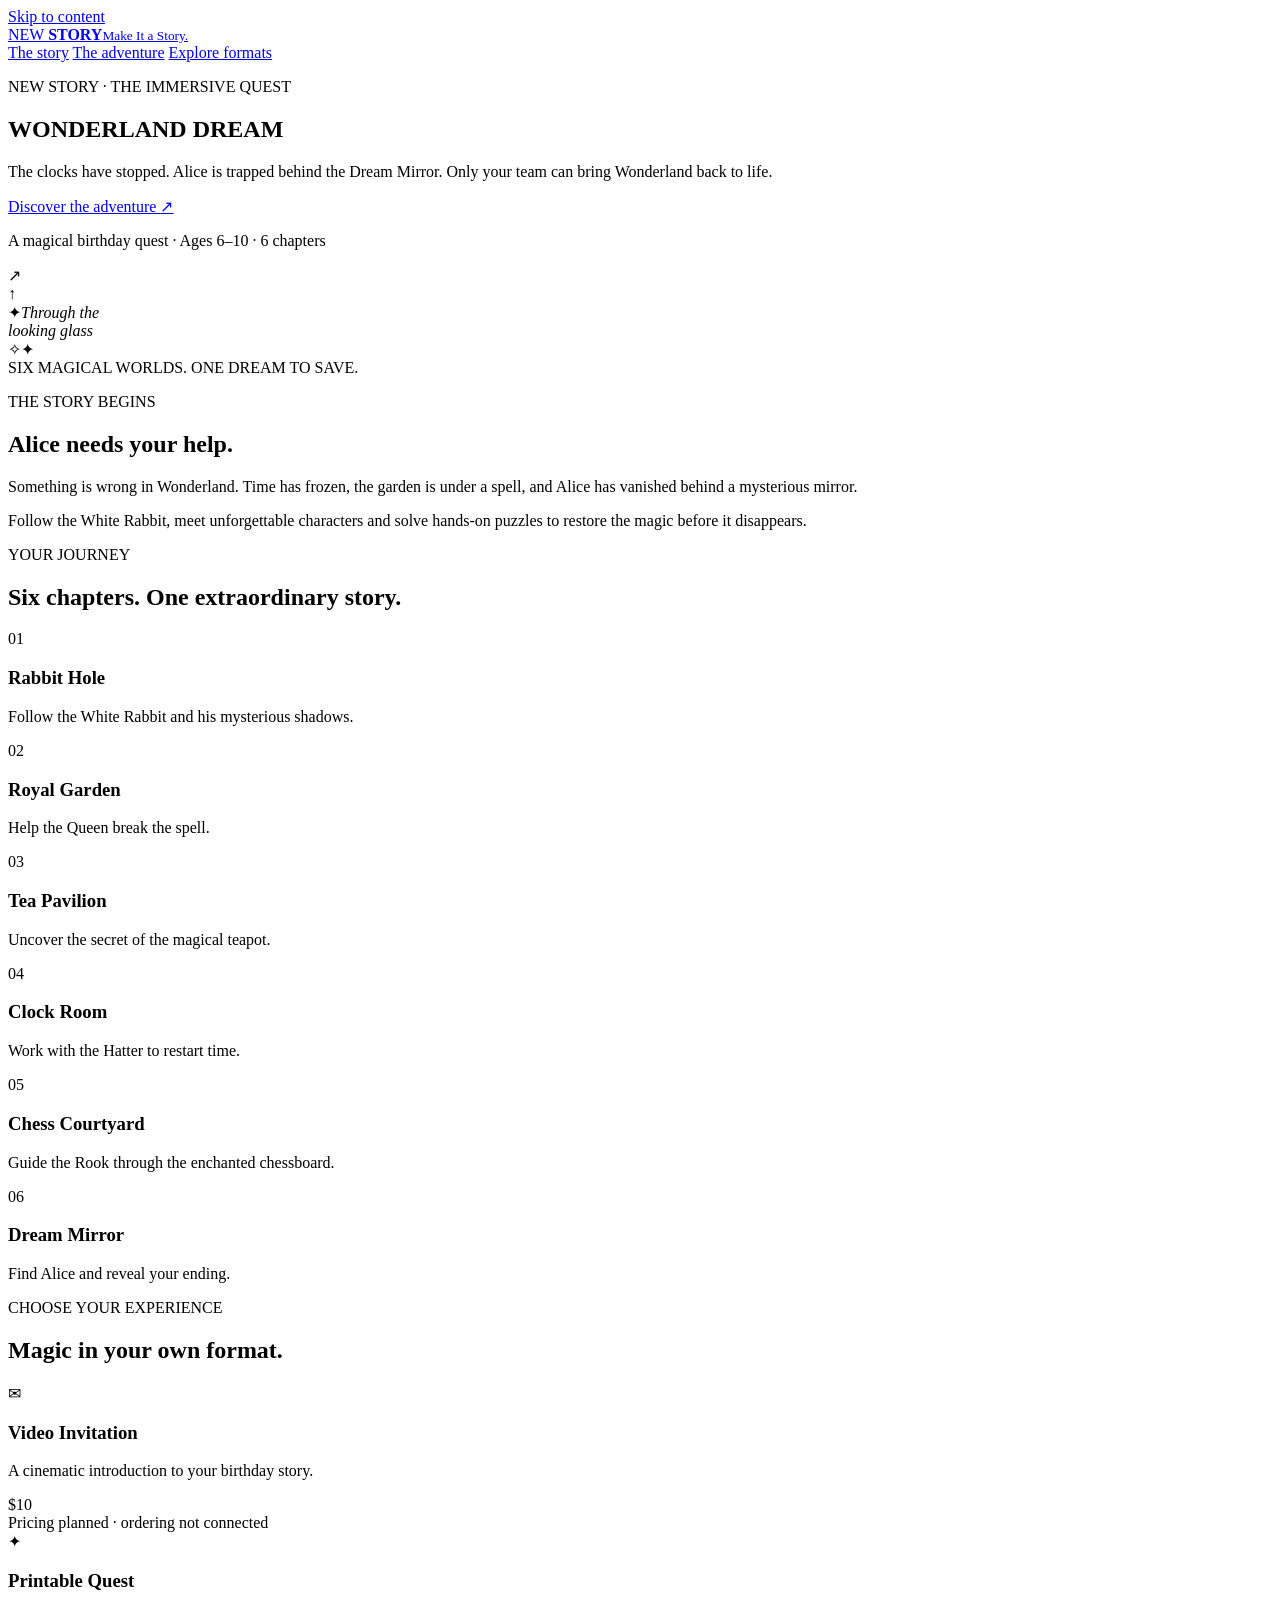
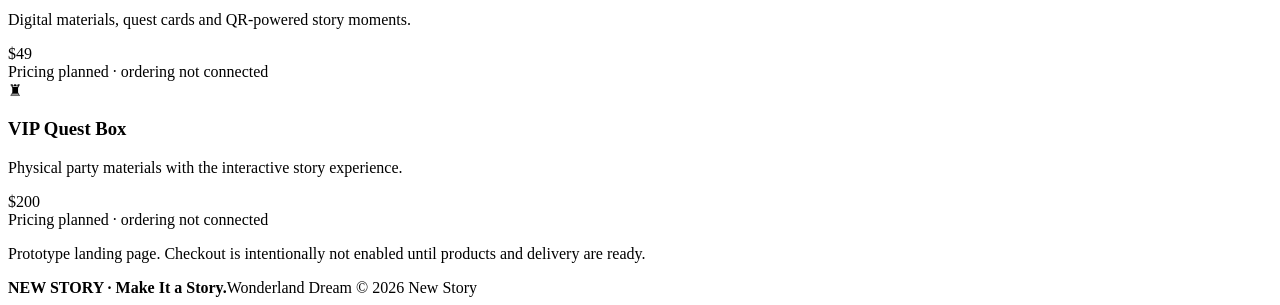
==== index.html @ a3e125e9 "Add files via upload" ====
<!doctype html>
<html lang="en">
<head>
  <meta charset="utf-8">
  <meta name="viewport" content="width=device-width,initial-scale=1">
  <meta name="description" content="Wonderland Dream — a story-led printable quest adventure for children's birthdays, by New Story.">
  <meta name="theme-color" content="#A480DC">
  <title>Wonderland Dream | New Story</title>
  <link rel="stylesheet" href="styles.css">
</head>
<body class="w-landing">
  <a class="skip" href="#main">Skip to content</a>
  <header class="w-header">
    <div class="w-wrap w-header-inner">
      <a class="w-wordmark" href="../new-story-website.html" aria-label="New Story home">NEW <strong>STORY</strong><small>Make It a Story.</small></a>
      <nav aria-label="Wonderland page">
        <a href="#story">The story</a>
        <a href="#experience">The adventure</a>
        <a class="w-nav-action" href="#formats">Explore formats</a>
      </nav>
    </div>
  </header>
  <main id="main">
    <section class="w-hero">
      <div class="w-orb orb-one" aria-hidden="true"></div>
      <div class="w-orb orb-two" aria-hidden="true"></div>
      <div class="w-wrap w-hero-grid">
        <div class="w-hero-copy">
          <p class="w-eyebrow">NEW STORY · THE IMMERSIVE QUEST</p>
          <h1>WONDERLAND <span>DREAM</span></h1>
          <p class="w-lead">The clocks have stopped. Alice is trapped behind the Dream Mirror. Only your team can bring Wonderland back to life.</p>
          <a class="w-button w-button-main" href="#story">Discover the adventure <span aria-hidden="true">↗</span></a>
          <p class="w-micro">A magical birthday quest · Ages 6–10 · 6 chapters</p>
        </div>
        <div class="w-hero-art" role="img" aria-label="Stylized Dream Mirror surrounded by clocks and Wonderland colors">
          <div class="w-clock clock-one" aria-hidden="true"><span>↗</span></div>
          <div class="w-clock clock-two" aria-hidden="true"><span>↑</span></div>
          <div class="w-mirror" aria-hidden="true"><div class="w-mirror-inner"><span>✦</span><em>Through the<br>looking glass</em></div></div>
          <span class="w-spark s1" aria-hidden="true">✧</span><span class="w-spark s2" aria-hidden="true">✦</span>
          <div class="w-art-label">SIX MAGICAL WORLDS. ONE DREAM TO SAVE.</div>
        </div>
      </div>
    </section>
    <section class="w-section" id="story">
      <div class="w-wrap w-two-col">
        <div>
          <p class="w-eyebrow w-ink">THE STORY BEGINS</p>
          <h2>Alice needs your help.</h2>
        </div>
        <div class="w-copy">
          <p>Something is wrong in Wonderland. Time has frozen, the garden is under a spell, and Alice has vanished behind a mysterious mirror.</p>
          <p>Follow the White Rabbit, meet unforgettable characters and solve hands-on puzzles to restore the magic before it disappears.</p>
        </div>
      </div>
    </section>
    <section class="w-section w-section-lilac" id="experience">
      <div class="w-wrap">
        <p class="w-eyebrow w-ink">YOUR JOURNEY</p>
        <h2>Six chapters. One extraordinary story.</h2>
        <div class="w-journey" aria-label="Adventure chapters">
          <article><span class="w-chapter-n">01</span><h3>Rabbit Hole</h3><p>Follow the White Rabbit and his mysterious shadows.</p></article>
          <article><span class="w-chapter-n">02</span><h3>Royal Garden</h3><p>Help the Queen break the spell.</p></article>
          <article><span class="w-chapter-n">03</span><h3>Tea Pavilion</h3><p>Uncover the secret of the magical teapot.</p></article>
          <article><span class="w-chapter-n">04</span><h3>Clock Room</h3><p>Work with the Hatter to restart time.</p></article>
          <article><span class="w-chapter-n">05</span><h3>Chess Courtyard</h3><p>Guide the Rook through the enchanted chessboard.</p></article>
          <article><span class="w-chapter-n">06</span><h3>Dream Mirror</h3><p>Find Alice and reveal your ending.</p></article>
        </div>
      </div>
    </section>
    <section class="w-section" id="formats">
      <div class="w-wrap">
        <p class="w-eyebrow w-ink">CHOOSE YOUR EXPERIENCE</p>
        <h2>Magic in your own format.</h2>
        <div class="w-formats">
          <article><div class="w-format-symbol" aria-hidden="true">✉</div><h3>Video Invitation</h3><p>A cinematic introduction to your birthday story.</p><div class="w-price">$10</div><span class="w-label">Pricing planned · ordering not connected</span></article>
          <article class="w-featured"><div class="w-format-symbol" aria-hidden="true">✦</div><h3>Printable Quest</h3><p>Digital materials, quest cards and QR-powered story moments.</p><div class="w-price">$49</div><span class="w-label">Pricing planned · ordering not connected</span></article>
          <article><div class="w-format-symbol" aria-hidden="true">♜</div><h3>VIP Quest Box</h3><p>Physical party materials with the interactive story experience.</p><div class="w-price">$200</div><span class="w-label">Pricing planned · ordering not connected</span></article>
        </div>
        <p class="w-disclaimer">Prototype landing page. Checkout is intentionally not enabled until products and delivery are ready.</p>
      </div>
    </section>
    <footer class="w-footer"><div class="w-wrap w-foot-flex"><strong>NEW STORY · Make It a Story.</strong><span>Wonderland Dream © 2026 New Story</span></div></footer>
  </main>
</body>
</html>
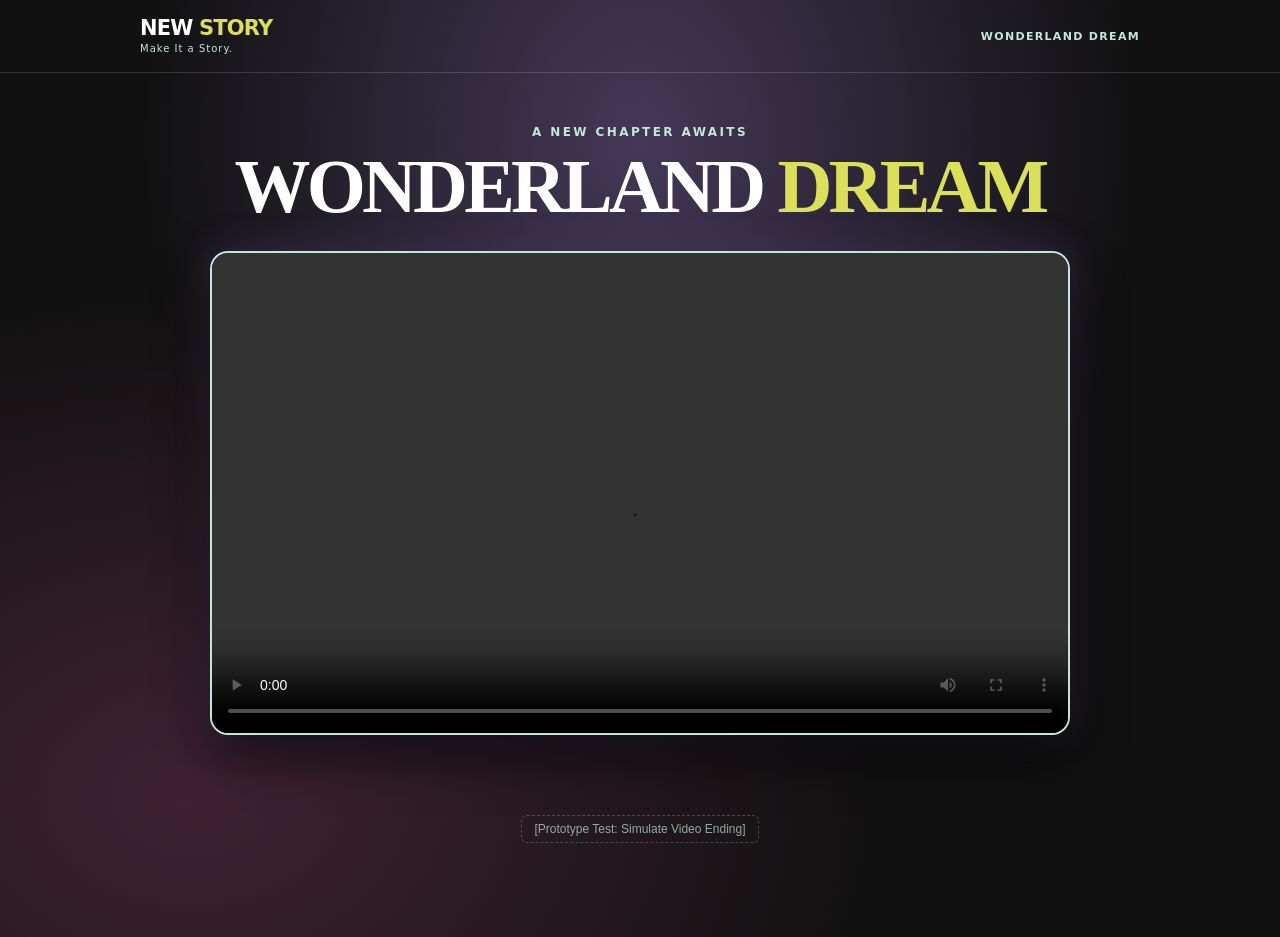
==== commit 7ea175e6: "allah" ====
--- a/index.html
+++ b/index.html
@@ -3,83 +3,66 @@
 <head>
   <meta charset="utf-8">
   <meta name="viewport" content="width=device-width,initial-scale=1">
-  <meta name="description" content="Wonderland Dream — a story-led printable quest adventure for children's birthdays, by New Story.">
-  <meta name="theme-color" content="#A480DC">
-  <title>Wonderland Dream | New Story</title>
-  <link rel="stylesheet" href="styles.css">
+  <meta name="robots" content="noindex,nofollow,noarchive">
+  <meta name="theme-color" content="#111111">
+  <title>Welcome to Wonderland Dream | New Story</title>
+  <link rel="stylesheet" href="style.css">
+  <script src="intro.js" defer></script>
 </head>
-<body class="w-landing">
-  <a class="skip" href="#main">Skip to content</a>
+<body>
+
   <header class="w-header">
     <div class="w-wrap w-header-inner">
-      <a class="w-wordmark" href="../new-story-website.html" aria-label="New Story home">NEW <strong>STORY</strong><small>Make It a Story.</small></a>
-      <nav aria-label="Wonderland page">
-        <a href="#story">The story</a>
-        <a href="#experience">The adventure</a>
-        <a class="w-nav-action" href="#formats">Explore formats</a>
-      </nav>
+      <div class="w-wordmark">NEW <strong>STORY</strong><small>Make It a Story.</small></div>
+      <span class="w-badge">WONDERLAND DREAM</span>
     </div>
   </header>
-  <main id="main">
-    <section class="w-hero">
-      <div class="w-orb orb-one" aria-hidden="true"></div>
-      <div class="w-orb orb-two" aria-hidden="true"></div>
-      <div class="w-wrap w-hero-grid">
-        <div class="w-hero-copy">
-          <p class="w-eyebrow">NEW STORY · THE IMMERSIVE QUEST</p>
-          <h1>WONDERLAND <span>DREAM</span></h1>
-          <p class="w-lead">The clocks have stopped. Alice is trapped behind the Dream Mirror. Only your team can bring Wonderland back to life.</p>
-          <a class="w-button w-button-main" href="#story">Discover the adventure <span aria-hidden="true">↗</span></a>
-          <p class="w-micro">A magical birthday quest · Ages 6–10 · 6 chapters</p>
-        </div>
-        <div class="w-hero-art" role="img" aria-label="Stylized Dream Mirror surrounded by clocks and Wonderland colors">
-          <div class="w-clock clock-one" aria-hidden="true"><span>↗</span></div>
-          <div class="w-clock clock-two" aria-hidden="true"><span>↑</span></div>
-          <div class="w-mirror" aria-hidden="true"><div class="w-mirror-inner"><span>✦</span><em>Through the<br>looking glass</em></div></div>
-          <span class="w-spark s1" aria-hidden="true">✧</span><span class="w-spark s2" aria-hidden="true">✦</span>
-          <div class="w-art-label">SIX MAGICAL WORLDS. ONE DREAM TO SAVE.</div>
-        </div>
+
+  <main class="intro-stage">
+    <div class="w-wrap" style="display: flex; flex-direction: column; align-items: center;">
+      <p class="w-eyebrow">A NEW CHAPTER AWAITS</p>
+      <h1>WONDERLAND <span>DREAM</span></h1>
+
+      <!-- Big Centered Video -->
+      <div class="big-video-container">
+        <video id="intro-video" controls playsinline preload="metadata">
+          <source src="assets/videos/intro.mp4" type="video/mp4">
+          Your browser does not support HTML5 video.
+        </video>
       </div>
-    </section>
-    <section class="w-section" id="story">
-      <div class="w-wrap w-two-col">
-        <div>
-          <p class="w-eyebrow w-ink">THE STORY BEGINS</p>
-          <h2>Alice needs your help.</h2>
-        </div>
-        <div class="w-copy">
-          <p>Something is wrong in Wonderland. Time has frozen, the garden is under a spell, and Alice has vanished behind a mysterious mirror.</p>
-          <p>Follow the White Rabbit, meet unforgettable characters and solve hands-on puzzles to restore the magic before it disappears.</p>
-        </div>
+
+      <!-- Animated Button Area -->
+      <div class="action-area">
+        <button id="help-me-btn" class="help-btn" type="button">
+          ✨ Help me!
+        </button>
+
+        <!-- Prototype test button so you can test the animation without waiting for a video -->
+        <button id="test-trigger" class="dev-skip" type="button">
+          [Prototype Test: Simulate Video Ending]
+        </button>
       </div>
-    </section>
-    <section class="w-section w-section-lilac" id="experience">
-      <div class="w-wrap">
-        <p class="w-eyebrow w-ink">YOUR JOURNEY</p>
-        <h2>Six chapters. One extraordinary story.</h2>
-        <div class="w-journey" aria-label="Adventure chapters">
-          <article><span class="w-chapter-n">01</span><h3>Rabbit Hole</h3><p>Follow the White Rabbit and his mysterious shadows.</p></article>
-          <article><span class="w-chapter-n">02</span><h3>Royal Garden</h3><p>Help the Queen break the spell.</p></article>
-          <article><span class="w-chapter-n">03</span><h3>Tea Pavilion</h3><p>Uncover the secret of the magical teapot.</p></article>
-          <article><span class="w-chapter-n">04</span><h3>Clock Room</h3><p>Work with the Hatter to restart time.</p></article>
-          <article><span class="w-chapter-n">05</span><h3>Chess Courtyard</h3><p>Guide the Rook through the enchanted chessboard.</p></article>
-          <article><span class="w-chapter-n">06</span><h3>Dream Mirror</h3><p>Find Alice and reveal your ending.</p></article>
-        </div>
+    </div>
+  </main>
+
+  <!-- Big Rules Popup Window -->
+  <div id="rules-modal" class="modal-backdrop" role="dialog" aria-modal="true" aria-labelledby="rules-title">
+    <div class="rules-window">
+      <div class="modal-header">
+        <h2 id="rules-title">Before You Begin</h2>
+        <button id="close-rules" class="close-modal" type="button" aria-label="Close rules">&times;</button>
       </div>
-    </section>
-    <section class="w-section" id="formats">
-      <div class="w-wrap">
-        <p class="w-eyebrow w-ink">CHOOSE YOUR EXPERIENCE</p>
-        <h2>Magic in your own format.</h2>
-        <div class="w-formats">
-          <article><div class="w-format-symbol" aria-hidden="true">✉</div><h3>Video Invitation</h3><p>A cinematic introduction to your birthday story.</p><div class="w-price">$10</div><span class="w-label">Pricing planned · ordering not connected</span></article>
-          <article class="w-featured"><div class="w-format-symbol" aria-hidden="true">✦</div><h3>Printable Quest</h3><p>Digital materials, quest cards and QR-powered story moments.</p><div class="w-price">$49</div><span class="w-label">Pricing planned · ordering not connected</span></article>
-          <article><div class="w-format-symbol" aria-hidden="true">♜</div><h3>VIP Quest Box</h3><p>Physical party materials with the interactive story experience.</p><div class="w-price">$200</div><span class="w-label">Pricing planned · ordering not connected</span></article>
-        </div>
-        <p class="w-disclaimer">Prototype landing page. Checkout is intentionally not enabled until products and delivery are ready.</p>
+
+      <div class="rules-placeholder-body">
+        <p style="font-size: 18px; margin-bottom: 6px; font-weight: 700;">Rules Area</p>
+        <small style="opacity: 0.75;">(Your game rules and instructions will go right here)</small>
       </div>
-    </section>
-    <footer class="w-footer"><div class="w-wrap w-foot-flex"><strong>NEW STORY · Make It a Story.</strong><span>Wonderland Dream © 2026 New Story</span></div></footer>
-  </main>
+
+      <div class="modal-footer">
+        
+      </div>
+    </div>
+  </div>
+
 </body>
-</html>
+</html>
--- a/style.css
+++ b/style.css
@@ -0,0 +1,320 @@
+:root {
+  --lime: #dcdf5a;
+  --mint: #c0e9d9;
+  --violet: #a480dc;
+  --pink: #fc67b4;
+  --white: #fff;
+  --black: #111;
+}
+
+*, *::before, *::after {
+  box-sizing: border-box;
+}
+
+body {
+  margin: 0;
+  font-family: system-ui, -apple-system, Segoe UI, Roboto, sans-serif;
+  background:
+    radial-gradient(ellipse at 50% 15%, rgba(164, 128, 220, 0.35), transparent 55%),
+    radial-gradient(ellipse at 15% 85%, rgba(252, 103, 180, 0.2), transparent 45%),
+    var(--black);
+  color: var(--white);
+  min-height: 100vh;
+  display: flex;
+  flex-direction: column;
+}
+
+/* Header */
+.w-header {
+  border-bottom: 1px solid rgba(255, 255, 255, 0.15);
+  padding: 18px 0;
+}
+
+.w-wrap {
+  width: min(1000px, calc(100% - 36px));
+  margin-inline: auto;
+}
+
+.w-header-inner {
+  display: flex;
+  align-items: center;
+  justify-content: space-between;
+}
+
+.w-wordmark {
+  font-weight: 900;
+  font-size: 21px;
+  letter-spacing: -0.04em;
+  color: var(--white);
+  line-height: 1;
+}
+
+.w-wordmark strong {
+  color: var(--lime);
+}
+
+.w-wordmark small {
+  display: block;
+  font-size: 10px;
+  color: var(--mint);
+  letter-spacing: 0.1em;
+  margin-top: 5px;
+  font-weight: 500;
+}
+
+.w-badge {
+  font-size: 11px;
+  color: var(--mint);
+  letter-spacing: 0.12em;
+  font-weight: 800;
+}
+
+/* Main Centered Stage */
+.intro-stage {
+  flex: 1;
+  display: flex;
+  flex-direction: column;
+  align-items: center;
+  justify-content: center;
+  text-align: center;
+  padding: 40px 0 60px;
+}
+
+.w-eyebrow {
+  font-size: 12px;
+  font-weight: 800;
+  letter-spacing: 0.2em;
+  color: var(--mint);
+  text-transform: uppercase;
+  margin-bottom: 10px;
+}
+
+h1 {
+  font-family: Georgia, serif;
+  font-size: clamp(42px, 7vw, 76px);
+  letter-spacing: -0.05em;
+  line-height: 0.98;
+  margin: 0 0 28px;
+}
+
+h1 span {
+  color: var(--lime);
+}
+
+/* Big Centered Video Box */
+.big-video-container {
+  width: 100%;
+  max-width: 860px;
+  aspect-ratio: 16 / 9;
+  background: #0a0a0a;
+  border: 2px solid var(--mint);
+  border-radius: 18px;
+  overflow: hidden;
+  position: relative;
+  box-shadow: 0 20px 50px rgba(0, 0, 0, 0.7), 0 0 35px rgba(164, 128, 220, 0.25);
+}
+
+.big-video-container video {
+  width: 100%;
+  height: 100%;
+  object-fit: cover;
+  display: block;
+}
+
+/* Action Area & Animated "Help me!" Button */
+.action-area {
+  min-height: 110px;
+  display: flex;
+  flex-direction: column;
+  align-items: center;
+  justify-content: center;
+  margin-top: 32px;
+}
+
+@keyframes dramaticEntrance {
+  0% {
+    opacity: 0;
+    transform: translateY(30px) scale(0.75);
+  }
+  70% {
+    opacity: 1;
+    transform: translateY(-6px) scale(1.05);
+  }
+  100% {
+    opacity: 1;
+    transform: translateY(0) scale(1);
+  }
+}
+
+@keyframes pulseGlow {
+  0%, 100% {
+    box-shadow: 0 0 20px rgba(220, 223, 90, 0.45), 0 0 40px rgba(252, 103, 180, 0.25);
+  }
+  50% {
+    box-shadow: 0 0 35px rgba(220, 223, 90, 0.8), 0 0 60px rgba(252, 103, 180, 0.5);
+  }
+}
+
+.help-btn {
+  display: none;
+  background: linear-gradient(135deg, var(--lime), #e8eb7a);
+  color: var(--black);
+  font-family: Georgia, serif;
+  font-size: clamp(22px, 3vw, 28px);
+  font-weight: 800;
+  letter-spacing: -0.02em;
+  padding: 18px 48px;
+  border: none;
+  border-radius: 99px;
+  cursor: pointer;
+  transition: transform 0.2s ease, background 0.2s ease;
+}
+
+.help-btn.is-visible {
+  display: inline-flex;
+  align-items: center;
+  gap: 12px;
+  animation:
+    dramaticEntrance 0.65s cubic-bezier(0.22, 1, 0.36, 1) forwards,
+    pulseGlow 2.4s ease-in-out infinite 0.65s;
+}
+
+.help-btn:hover {
+  transform: scale(1.06) translateY(-2px);
+  background: var(--mint);
+}
+
+.help-btn:active {
+  transform: scale(0.98);
+}
+
+/* Prototype Test Helper Link */
+.dev-skip {
+  margin-top: 14px;
+  background: none;
+  border: 1px dashed rgba(192, 233, 217, 0.35);
+  color: var(--mint);
+  font-size: 12px;
+  padding: 6px 12px;
+  border-radius: 6px;
+  cursor: pointer;
+  opacity: 0.7;
+  transition: opacity 0.2s;
+}
+.dev-skip:hover {
+  opacity: 1;
+}
+
+/* Big Rules Modal Popup */
+.modal-backdrop {
+  position: fixed;
+  inset: 0;
+  background: rgba(10, 10, 14, 0.85);
+  backdrop-filter: blur(8px);
+  display: flex;
+  align-items: center;
+  justify-content: center;
+  padding: 20px;
+  z-index: 1000;
+  opacity: 0;
+  pointer-events: none;
+  transition: opacity 0.3s ease;
+}
+
+.modal-backdrop.open {
+  opacity: 1;
+  pointer-events: auto;
+}
+
+.rules-window {
+  width: 100%;
+  max-width: 680px;
+  min-height: 420px;
+  background: linear-gradient(160deg, #1b1626 0%, #111 100%);
+  border: 2px solid var(--violet);
+  border-radius: 22px;
+  padding: 36px;
+  position: relative;
+  display: flex;
+  flex-direction: column;
+  justify-content: space-between;
+  box-shadow: 0 25px 70px rgba(0, 0, 0, 0.85), 0 0 40px rgba(164, 128, 220, 0.3);
+  transform: scale(0.88) translateY(25px);
+  transition: transform 0.35s cubic-bezier(0.175, 0.885, 0.32, 1.275);
+}
+
+.modal-backdrop.open .rules-window {
+  transform: scale(1) translateY(0);
+}
+
+.modal-header {
+  display: flex;
+  align-items: center;
+  justify-content: space-between;
+  border-bottom: 1px solid rgba(255, 255, 255, 0.12);
+  padding-bottom: 16px;
+}
+
+.modal-header h2 {
+  font-family: Georgia, serif;
+  font-size: 32px;
+  margin: 0;
+  color: var(--lime);
+}
+
+.close-modal {
+  background: rgba(255, 255, 255, 0.08);
+  border: 1px solid rgba(255, 255, 255, 0.2);
+  color: var(--white);
+  width: 38px;
+  height: 38px;
+  border-radius: 50%;
+  font-size: 20px;
+  cursor: pointer;
+  display: grid;
+  place-items: center;
+  transition: background 0.2s, color 0.2s;
+}
+
+.close-modal:hover {
+  background: var(--pink);
+  border-color: var(--pink);
+  color: var(--black);
+}
+
+.rules-placeholder-body {
+  flex: 1;
+  display: flex;
+  flex-direction: column;
+  align-items: center;
+  justify-content: center;
+  text-align: center;
+  padding: 40px 20px;
+  color: var(--mint);
+  border: 1px dashed rgba(192, 233, 217, 0.25);
+  border-radius: 14px;
+  margin: 24px 0;
+}
+
+.modal-footer {
+  display: flex;
+  justify-content: flex-end;
+}
+
+.start-adventure-btn {
+  background: var(--lime);
+  color: var(--black);
+  font-weight: 850;
+  padding: 14px 28px;
+  border: none;
+  border-radius: 12px;
+  font-size: 16px;
+  cursor: pointer;
+  text-decoration: none;
+  transition: background 0.2s, transform 0.2s;
+}
+
+.start-adventure-btn:hover {
+  background: var(--mint);
+  transform: translateY(-2px);
+}
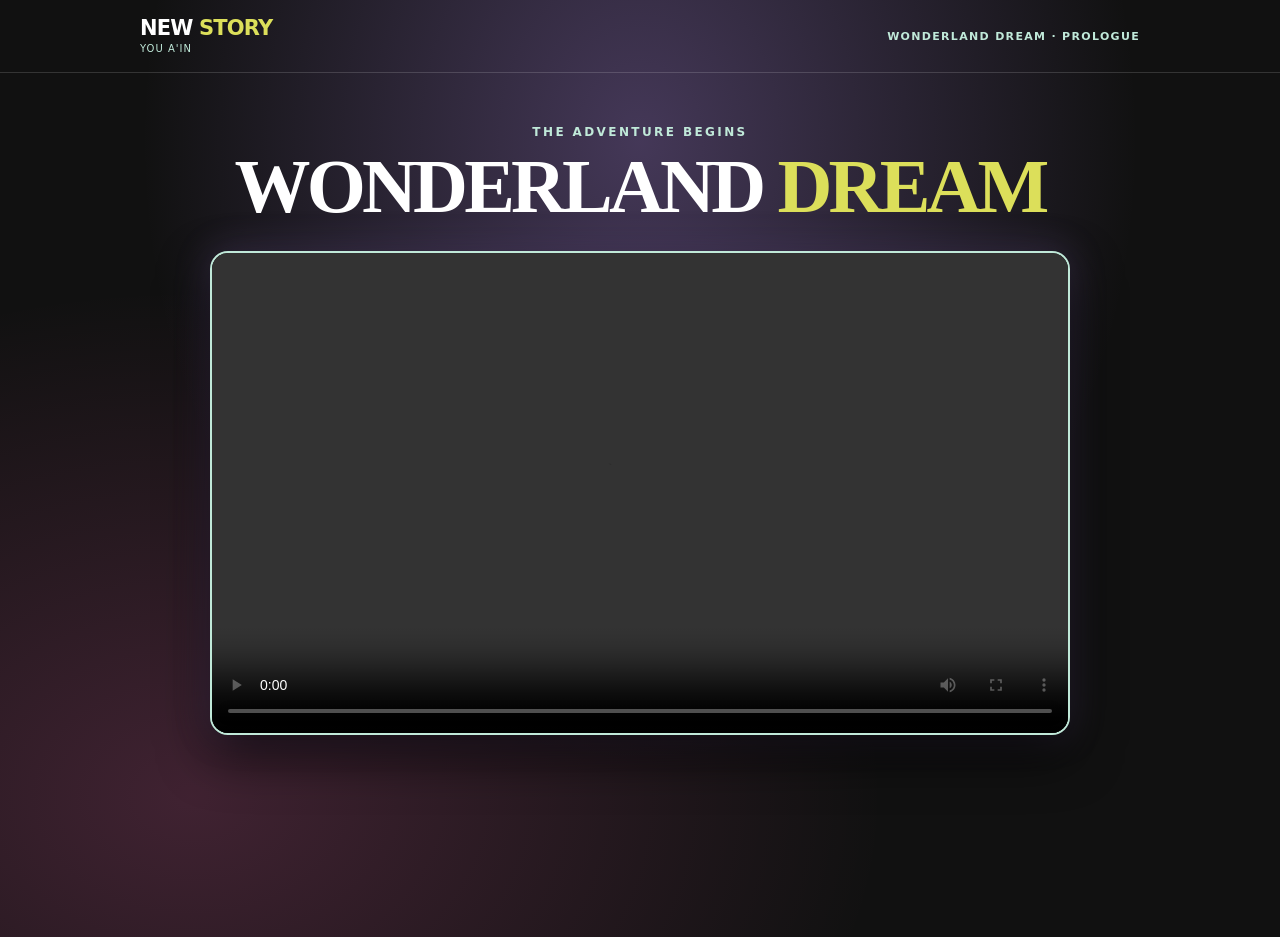
==== commit 81a77d74: "changes" ====
--- a/index.html
+++ b/index.html
@@ -6,6 +6,9 @@
   <meta name="robots" content="noindex,nofollow,noarchive">
   <meta name="theme-color" content="#111111">
   <title>Welcome to Wonderland Dream | New Story</title>
+  <link rel="preconnect" href="https://fonts.googleapis.com">
+  <link rel="preconnect" href="https://fonts.gstatic.com" crossorigin>
+  <link href="https://fonts.googleapis.com/css2?family=DM+Sans:wght@700;800&family=Open+Sans:wght@400;600;700&display=swap" rel="stylesheet">
   <link rel="stylesheet" href="style.css">
   <script src="intro.js" defer></script>
 </head>
@@ -13,14 +16,14 @@
 
   <header class="w-header">
     <div class="w-wrap w-header-inner">
-      <div class="w-wordmark">NEW <strong>STORY</strong><small>Make It a Story.</small></div>
-      <span class="w-badge">WONDERLAND DREAM</span>
+      <div class="w-wordmark">NEW <strong>STORY</strong><small>YOU A'IN</small></div>
+      <span class="w-badge">WONDERLAND DREAM · PROLOGUE </span>
     </div>
   </header>
 
   <main class="intro-stage">
     <div class="w-wrap" style="display: flex; flex-direction: column; align-items: center;">
-      <p class="w-eyebrow">A NEW CHAPTER AWAITS</p>
+      <p class="w-eyebrow">THE ADVENTURE BEGINS </p>
       <h1>WONDERLAND <span>DREAM</span></h1>
 
       <!-- Big Centered Video -->
@@ -34,13 +37,11 @@
       <!-- Animated Button Area -->
       <div class="action-area">
         <button id="help-me-btn" class="help-btn" type="button">
-          ✨ Help me!
+          Help me!
         </button>
 
-        <!-- Prototype test button so you can test the animation without waiting for a video -->
-        <button id="test-trigger" class="dev-skip" type="button">
-          [Prototype Test: Simulate Video Ending]
-        </button>
+        <!-- Prototype test button -->
+        
       </div>
     </div>
   </main>
@@ -49,17 +50,78 @@
   <div id="rules-modal" class="modal-backdrop" role="dialog" aria-modal="true" aria-labelledby="rules-title">
     <div class="rules-window">
       <div class="modal-header">
-        <h2 id="rules-title">Before You Begin</h2>
+        <div>
+          
+          <h2 id="rules-title">HELP ALICE!</h2>
+          <p class="rules-subtitle">HOW TO PLAY</p>
+        </div>
         <button id="close-rules" class="close-modal" type="button" aria-label="Close rules">&times;</button>
       </div>
 
-      <div class="rules-placeholder-body">
-        <p style="font-size: 18px; margin-bottom: 6px; font-weight: 700;">Rules Area</p>
-        <small style="opacity: 0.75;">(Your game rules and instructions will go right here)</small>
+      <!-- 6-Step Rules Grid -->
+      <div class="rules-grid">
+        <div class="rule-card">
+          <div class="rule-card-top">
+            <span class="rule-num">01</span>
+
+          </div>
+          <h3>READ</h3>
+          <p>Your Quest Card</p>
+        </div>
+
+        <div class="rule-card">
+          <div class="rule-card-top">
+            <span class="rule-num">02</span>
+  
+          </div>
+          <h3>SCAN</h3>
+          <p>The QR code</p>
+        </div>
+
+        <div class="rule-card">
+          <div class="rule-card-top">
+            <span class="rule-num">03</span>
+
+          </div>
+          <h3>WATCH</h3>
+          <p>The story</p>
+        </div>
+
+        <div class="rule-card">
+          <div class="rule-card-top">
+            <span class="rule-num">04</span>
+   
+          </div>
+          <h3>DISCOVER</h3>
+          <p>Your mission</p>
+        </div>
+
+        <div class="rule-card">
+          <div class="rule-card-top">
+            <span class="rule-num">05</span>
+
+          </div>
+          <h3>SOLVE</h3>
+          <p>The challenge</p>
+        </div>
+
+        <div class="rule-card">
+          <div class="rule-card-top">
+            <span class="rule-num">06</span>
+    
+          </div>
+          <h3>UNLOCK</h3>
+          <p>The next chapter</p>
+        </div>
       </div>
 
-      <div class="modal-footer">
-        
+      <!-- Bottom Callout Banner -->
+      <div class="modal-footer-banner">
+        <div class="banner-text">
+          <strong>LET'S BEGIN!</strong>
+          <span>TAKE YOUR FIRST QUEST CARD AND START YOUR JOURNEY!</span>
+        </div>
+       
       </div>
     </div>
   </div>
--- a/style.css
+++ b/style.css
@@ -205,7 +205,7 @@
   opacity: 1;
 }
 
-/* Big Rules Modal Popup */
+/* Rules Modal Popup & 6-Step Grid Styling */
 .modal-backdrop {
   position: fixed;
   inset: 0;
@@ -228,16 +228,14 @@
 
 .rules-window {
   width: 100%;
-  max-width: 680px;
-  min-height: 420px;
+  max-width: 720px;
   background: linear-gradient(160deg, #1b1626 0%, #111 100%);
   border: 2px solid var(--violet);
   border-radius: 22px;
-  padding: 36px;
+  padding: 30px;
   position: relative;
   display: flex;
   flex-direction: column;
-  justify-content: space-between;
   box-shadow: 0 25px 70px rgba(0, 0, 0, 0.85), 0 0 40px rgba(164, 128, 220, 0.3);
   transform: scale(0.88) translateY(25px);
   transition: transform 0.35s cubic-bezier(0.175, 0.885, 0.32, 1.275);
@@ -249,17 +247,33 @@
 
 .modal-header {
   display: flex;
-  align-items: center;
+  align-items: flex-start;
   justify-content: space-between;
   border-bottom: 1px solid rgba(255, 255, 255, 0.12);
   padding-bottom: 16px;
 }
 
+.rules-eyebrow {
+  display: block;
+  font-size: 11px;
+  font-weight: 800;
+  letter-spacing: 0.18em;
+  color: var(--mint);
+  margin-bottom: 4px;
+}
+
 .modal-header h2 {
   font-family: Georgia, serif;
-  font-size: 32px;
+  font-size: 28px;
   margin: 0;
   color: var(--lime);
+  letter-spacing: -0.02em;
+}
+
+.rules-subtitle {
+  font-size: 13px;
+  color: #ccc;
+  margin: 4px 0 0;
 }
 
 .close-modal {
@@ -282,39 +296,125 @@
   color: var(--black);
 }
 
-.rules-placeholder-body {
-  flex: 1;
-  display: flex;
-  flex-direction: column;
-  align-items: center;
-  justify-content: center;
-  text-align: center;
-  padding: 40px 20px;
-  color: var(--mint);
-  border: 1px dashed rgba(192, 233, 217, 0.25);
+/* 6-Step Quest Grid with Centered Text Alignment */
+.rules-grid {
+  display: grid;
+  grid-template-columns: repeat(2, 1fr);
+  gap: 12px;
+  margin: 20px 0;
+  max-height: 50vh;
+  overflow-y: auto;
+  padding-right: 4px;
+}
+
+.rule-card {
+  background: rgba(255, 255, 255, 0.04);
+  border: 1px solid rgba(255, 255, 255, 0.08);
   border-radius: 14px;
-  margin: 24px 0;
-}
-
-.modal-footer {
-  display: flex;
-  justify-content: flex-end;
-}
-
-.start-adventure-btn {
+  padding: 14px 16px;
+  display: flex;
+  flex-direction: column;
+  align-items: center; /* Centers children horizontally */
+  text-align: center;   /* Centers text inside the card */
+  gap: 4px;
+  transition: background 0.2s, border-color 0.2s;
+  
+}
+
+.rule-card:hover {
+  background: rgba(255, 255, 255, 0.07);
+  border-color: rgba(192, 233, 217, 0.3);
+}
+
+.rule-card-top {
+  display: flex;
+  justify-content: space-between;
+  align-items: center;
+  width: 100%; /* Spans full width so space-between keeps number left and icon right */
+}
+
+.rule-num {
+  font-size: 12px;
+  font-weight: 800;
+  color: var(--mint);
+}
+
+.rule-icon {
+  font-size: 15px;
+  color: var(--lime);
+}
+
+.rule-card h3 {
+  color: #fc67b4;
+  font-family: Georgia, serif;
+  font-size: 18px;
+  margin: 2px 0 0;
+
+  letter-spacing: -0.02em;
+}
+
+.rule-card p {
+  font-size: 12px;
+  color: #aaa;
+  margin: 0;
+}
+
+/* Bottom Callout Banner */
+.modal-footer-banner {
   background: var(--lime);
   color: var(--black);
+  border-radius: 14px;
+  padding: 14px 18px;
+  display: flex;
+  align-items: center;
+  justify-content: space-between;
+  gap: 15px;
+  margin-top: 6px;
+}
+
+.banner-text {
+  display: flex;
+  flex-direction: column;
+}
+
+.banner-text strong {
+  font-size: 15px;
+  font-weight: 900;
+  letter-spacing: -0.02em;
+}
+
+.banner-text span {
+  font-size: 12px;
+  opacity: 0.85;
+}
+
+.start-adventure-btn {
+  background: var(--black);
+  color: var(--white);
   font-weight: 850;
-  padding: 14px 28px;
-  border: none;
-  border-radius: 12px;
-  font-size: 16px;
-  cursor: pointer;
+  padding: 11px 18px;
+  border-radius: 10px;
+  font-size: 13px;
   text-decoration: none;
+  white-space: nowrap;
   transition: background 0.2s, transform 0.2s;
 }
 
 .start-adventure-btn:hover {
-  background: var(--mint);
+  background: #222;
   transform: translateY(-2px);
+}
+
+@media (max-width: 600px) {
+  .rules-grid {
+    grid-template-columns: 1fr;
+  }
+  .modal-footer-banner {
+    flex-direction: column;
+    align-items: stretch;
+    text-align: center;
+  }
+  .start-adventure-btn {
+    text-align: center;
+  }
 }
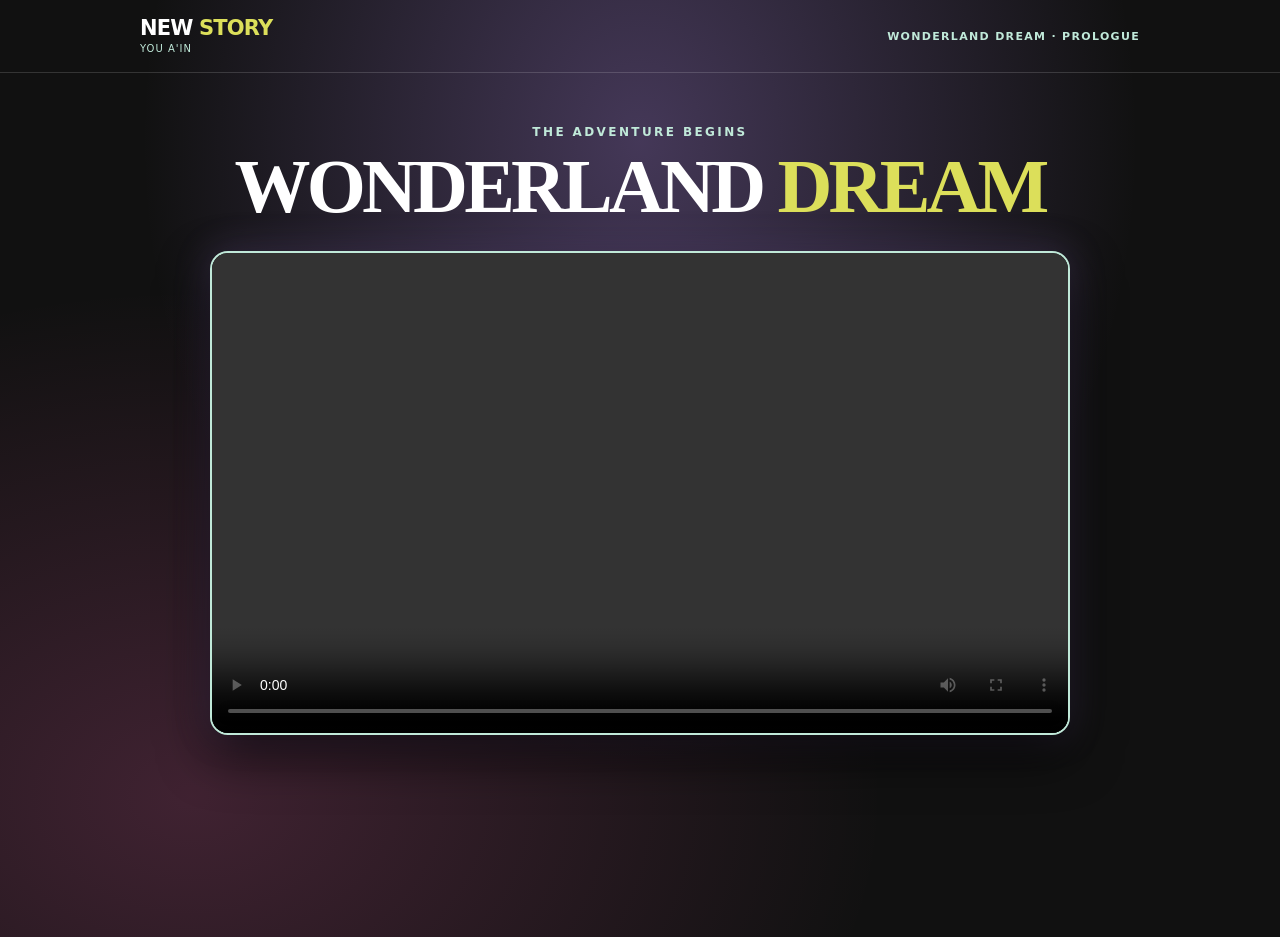
==== commit f49ad37b: "stupid mistake" ====
--- a/index.html
+++ b/index.html
@@ -29,7 +29,7 @@
       <!-- Big Centered Video -->
       <div class="big-video-container">
         <video id="intro-video" controls playsinline preload="metadata">
-          <source src="assets/videos/intro.mp4" type="video/mp4">
+          <source src="assets/videos/Intro.mp4" type="video/mp4">
           Your browser does not support HTML5 video.
         </video>
       </div>
